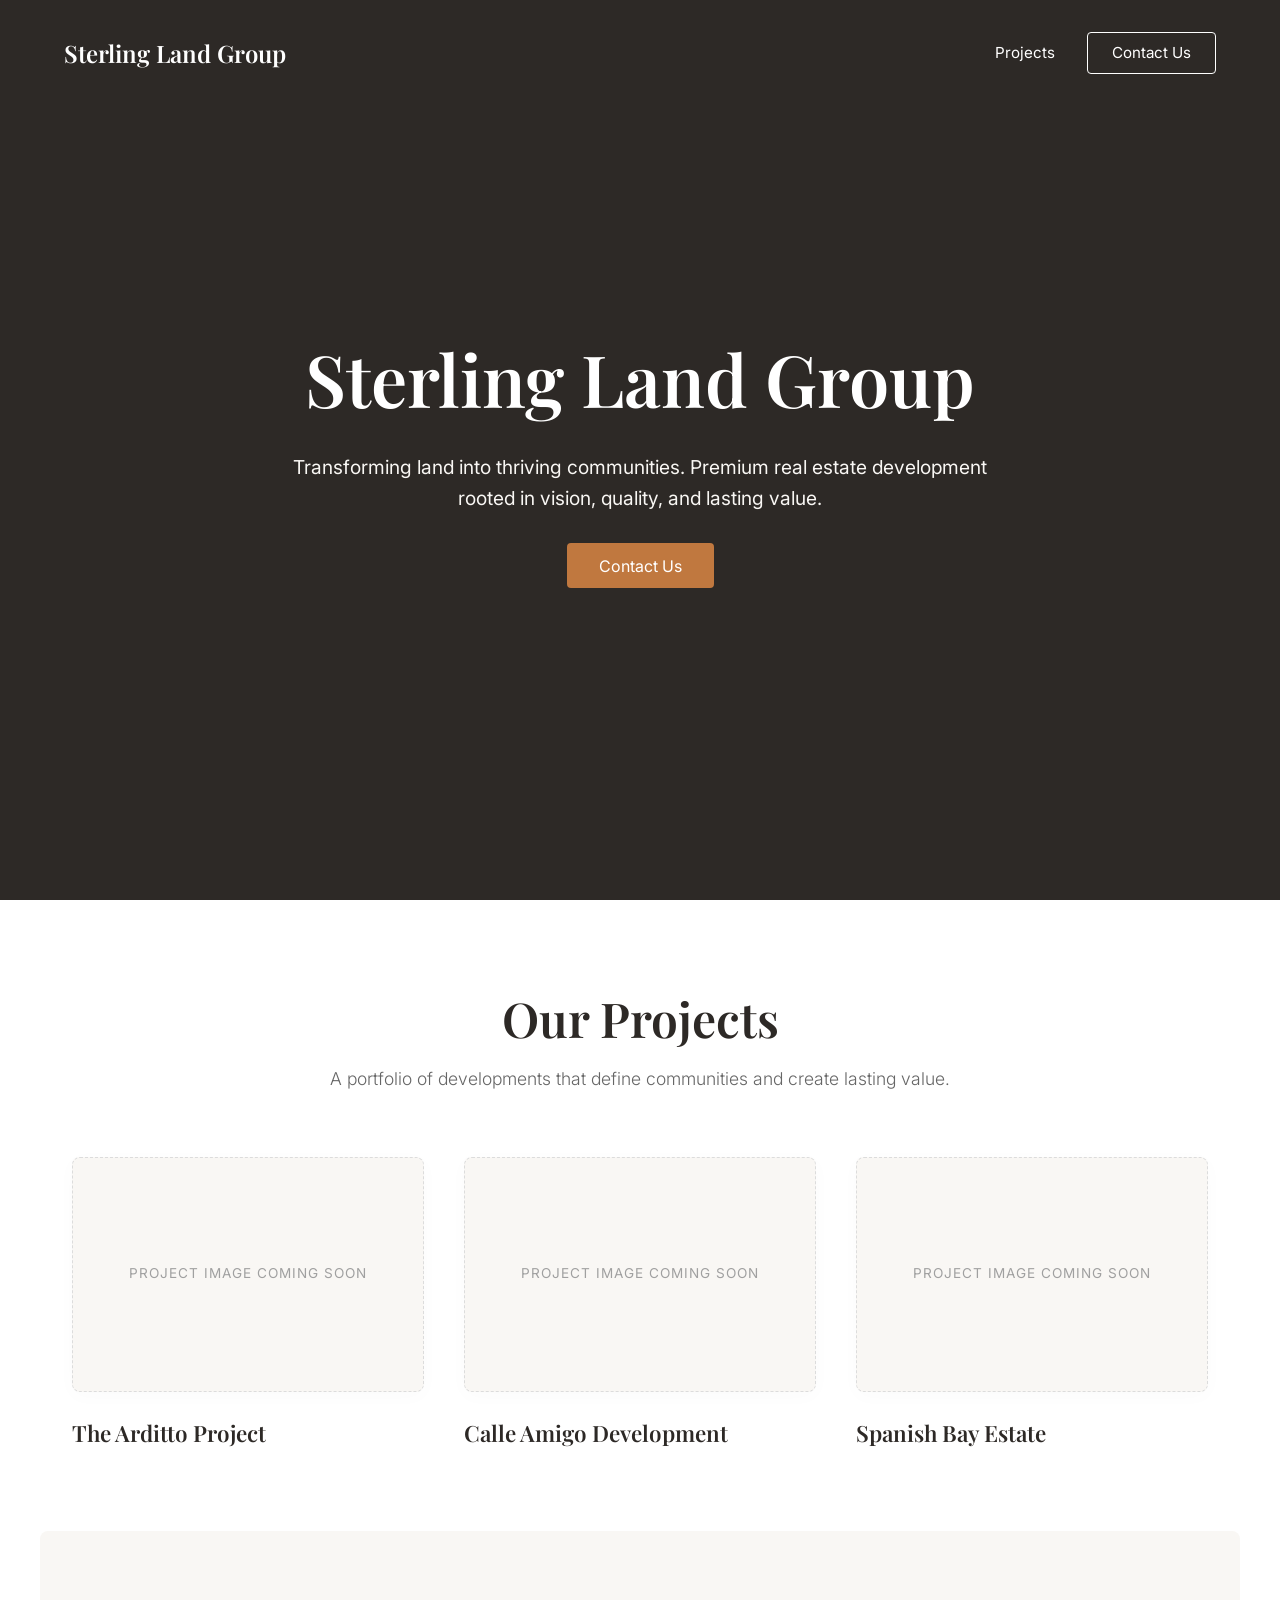
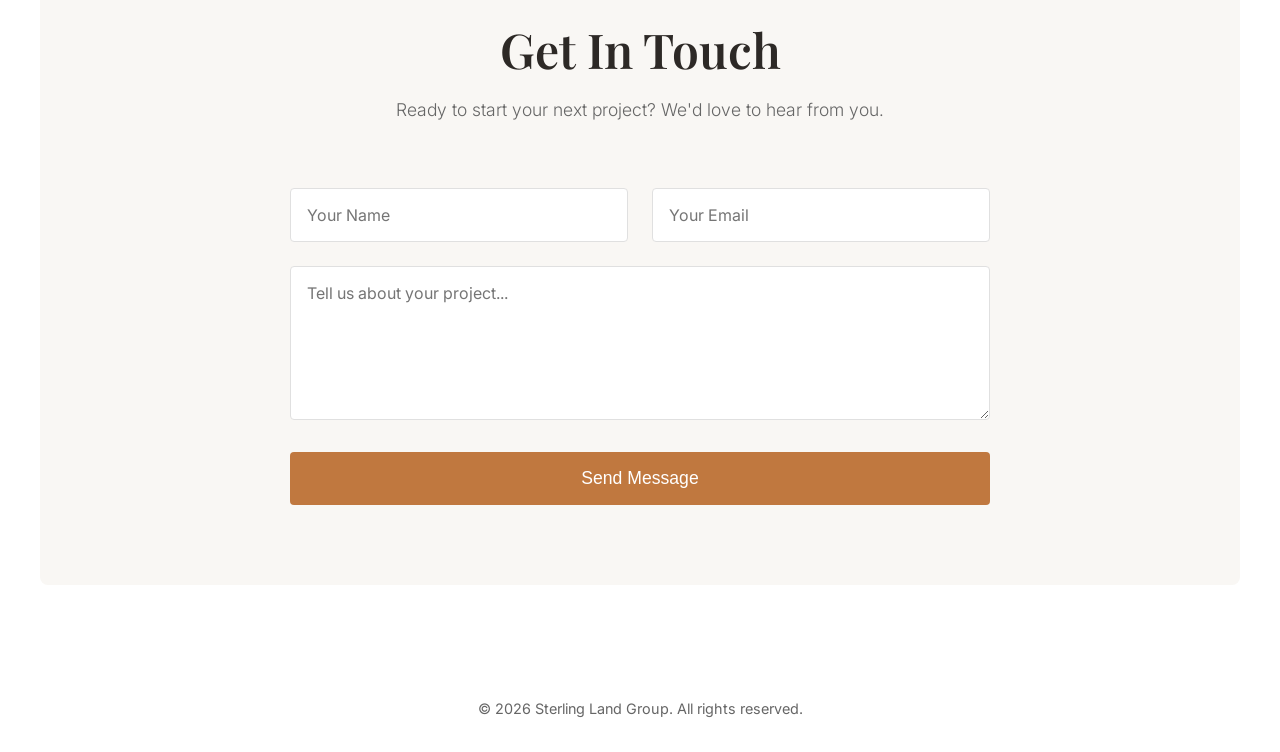
==== index.html @ e1a1cb7e "feat: integrate formspree endpoint for contact form" ====
<!DOCTYPE html>
<html lang="en">
<head>
    <meta charset="UTF-8">
    <meta name="viewport" content="width=device-width, initial-scale=1.0">
    <title>Sterling Land Group | Development & Construction</title>
    <link rel="preconnect" href="https://fonts.googleapis.com">
    <link rel="preconnect" href="https://fonts.gstatic.com" crossorigin>
    <link href="https://fonts.googleapis.com/css2?family=Inter:wght@300;400;500&family=Playfair+Display:wght@400;600;700&display=swap" rel="stylesheet">
    <link rel="stylesheet" href="style.css">
</head>
<body>

    <nav class="navbar">
        <div class="logo">Sterling Land Group</div>
        <div class="nav-links">
            <a href="#projects">Projects</a>
            <a href="#contact" class="btn-outline">Contact Us</a>
        </div>
    </nav>

    <main>
        <header class="hero">
            <div class="hero-overlay">
                <h1>Sterling Land Group</h1>
                <p>Transforming land into thriving communities. Premium real estate development rooted in vision, quality, and lasting value.</p>
                <div class="hero-actions">
                    <a href="#contact" class="btn-main">Contact Us</a>
                </div>
            </div>
        </header>

        <section id="projects" class="container">
            <div class="section-header">
                <h2 class="section-title">Our Projects</h2>
                <p class="section-subtitle">A portfolio of developments that define communities and create lasting value.</p>
            </div>
            
            <div class="project-grid">
                <article class="project-card">
                    <div class="project-placeholder">Project Image Coming Soon</div>
                    <h3>The Arditto Project</h3>
                </article>
                
                <article class="project-card">
                    <div class="project-placeholder">Project Image Coming Soon</div>
                    <h3>Calle Amigo Development</h3>
                </article>
                
                <article class="project-card">
                    <div class="project-placeholder">Project Image Coming Soon</div>
                    <h3>Spanish Bay Estate</h3>
                </article>
            </div>
        </section>

        <section id="contact" class="container contact-section">
            <div class="section-header">
                <h2 class="section-title">Get In Touch</h2>
                <p class="section-subtitle">Ready to start your next project? We'd love to hear from you.</p>
            </div>
            
            <form class="contact-form" action="https://formspree.io/f/xojpgyly" method="POST">
                <div class="form-row">
                    <input type="text" name="name" placeholder="Your Name" required>
                    <input type="email" name="email" placeholder="Your Email" required>
                </div>
                <textarea name="message" rows="6" placeholder="Tell us about your project..." required></textarea>
                <button type="submit" class="btn-main btn-full">Send Message</button>
            </form>
        </section>
    </main>

    <footer>
        <p>&copy; 2026 Sterling Land Group. All rights reserved.</p>
    </footer>

</body>
</html>
---- style.css ----
/* --- Core Variables & Reset --- */
:root {
    --terracotta: #C0783F;
    --terracotta-hover: #A66533;
    --cream: #F9F7F4;
    --dark-earth: #2D2926;
    --text-muted: #666666;
    --white: #FFFFFF;
}

* {
    margin: 0;
    padding: 0;
    box-sizing: border-box;
}

body {
    font-family: 'Inter', sans-serif;
    color: var(--dark-earth);
    background-color: var(--white);
    line-height: 1.6;
}

.container {
    max-width: 1200px;
    margin: 0 auto;
    padding: 5rem 2rem;
}

/* --- Typography --- */
h1, h2, h3, .logo {
    font-family: 'Playfair Display', serif;
    font-weight: 600;
}

.section-header {
    text-align: center;
    margin-bottom: 4rem;
}

.section-title {
    font-size: 3rem;
    color: var(--dark-earth);
    margin-bottom: 0.5rem;
}

.section-subtitle {
    font-size: 1.1rem;
    color: var(--text-muted);
    font-weight: 300;
}

/* --- Navigation --- */
.navbar {
    position: absolute;
    top: 0;
    width: 100%;
    padding: 2rem 4rem;
    display: flex;
    justify-content: space-between;
    align-items: center;
    z-index: 10;
}

.navbar .logo {
    color: var(--white);
    font-size: 1.5rem;
}

.nav-links {
    display: flex;
    gap: 2rem;
    align-items: center;
}

.nav-links a {
    color: var(--white);
    text-decoration: none;
    font-size: 0.95rem;
    transition: opacity 0.3s ease;
}

.nav-links a:hover {
    opacity: 0.8;
}

/* --- Buttons --- */
.btn-main {
    background-color: var(--terracotta);
    color: var(--white);
    padding: 0.8rem 2rem;
    border: none;
    border-radius: 4px;
    font-size: 1rem;
    cursor: pointer;
    text-decoration: none;
    transition: background-color 0.3s ease;
}

.btn-main:hover {
    background-color: var(--terracotta-hover);
}

.btn-outline {
    background-color: transparent;
    border: 1px solid var(--white);
    padding: 0.5rem 1.5rem;
    border-radius: 4px;
}

.btn-full {
    width: 100%;
    padding: 1rem;
    font-size: 1.1rem;
}

/* --- Hero Section --- */
.hero {
    height: 100vh; /* Full Viewport */
    background-color: var(--dark-earth); /* Solid fallback */
    background-image: url('assets/images/hero.jpg'); /* Connects to your local image */
    background-size: cover;
    background-position: center;
    position: relative;
    display: flex;
    align-items: center;
    justify-content: center;
}

.hero-overlay {
    background: linear-gradient(rgba(45, 41, 38, 0.4), rgba(45, 41, 38, 0.8));
    width: 100%;
    height: 100%;
    display: flex;
    flex-direction: column;
    align-items: center;
    justify-content: center;
    text-align: center;
    padding: 0 2rem;
}

.hero h1 {
    color: var(--white);
    font-size: 4.5rem;
    margin-bottom: 1rem;
}

.hero p {
    color: var(--cream);
    font-size: 1.2rem;
    max-width: 700px;
    margin-bottom: 2.5rem;
}

/* --- Project Grid & Placeholders --- */
.project-grid {
    display: grid;
    grid-template-columns: repeat(3, 1fr);
    gap: 2.5rem;
}

.project-card h3 {
    margin-top: 1.5rem;
    font-size: 1.4rem;
    color: var(--dark-earth);
}

.project-placeholder {
    width: 100%;
    aspect-ratio: 3 / 2;
    background-color: var(--cream);
    border: 1px dashed #dcdcdc;
    border-radius: 8px;
    display: flex;
    align-items: center;
    justify-content: center;
    color: #a0a0a0;
    font-family: 'Inter', sans-serif;
    font-size: 0.85rem;
    text-transform: uppercase;
    letter-spacing: 1px;
    box-shadow: 0 4px 20px rgba(0,0,0,0.02);
    transition: transform 0.3s ease, box-shadow 0.3s ease;
}

.project-card:hover .project-placeholder {
    transform: translateY(-5px);
    box-shadow: 0 8px 25px rgba(0,0,0,0.05);
}

/* --- Contact Form --- */
.contact-section {
    background-color: var(--cream);
    padding: 5rem 2rem;
    border-radius: 8px;
    margin-bottom: 5rem;
}

.contact-form {
    max-width: 700px;
    margin: 0 auto;
}

.form-row {
    display: grid;
    grid-template-columns: 1fr 1fr;
    gap: 1.5rem;
    margin-bottom: 1.5rem;
}

input, textarea {
    width: 100%;
    padding: 1rem;
    border: 1px solid #e0e0e0;
    border-radius: 4px;
    font-family: 'Inter', sans-serif;
    font-size: 1rem;
    background-color: var(--white);
}

input:focus, textarea:focus {
    outline: none;
    border-color: var(--terracotta);
}

textarea {
    margin-bottom: 1.5rem;
    resize: vertical;
}

/* --- Footer --- */
footer {
    text-align: center;
    padding: 2rem;
    color: var(--text-muted);
    font-size: 0.9rem;
}

/* --- Mobile Responsiveness --- */
@media (max-width: 768px) {
    .project-grid, .form-row {
        grid-template-columns: 1fr;
    }
    
    .hero h1 {
        font-size: 3rem;
    }
    
    .navbar {
        padding: 1.5rem 2rem;
    }
}
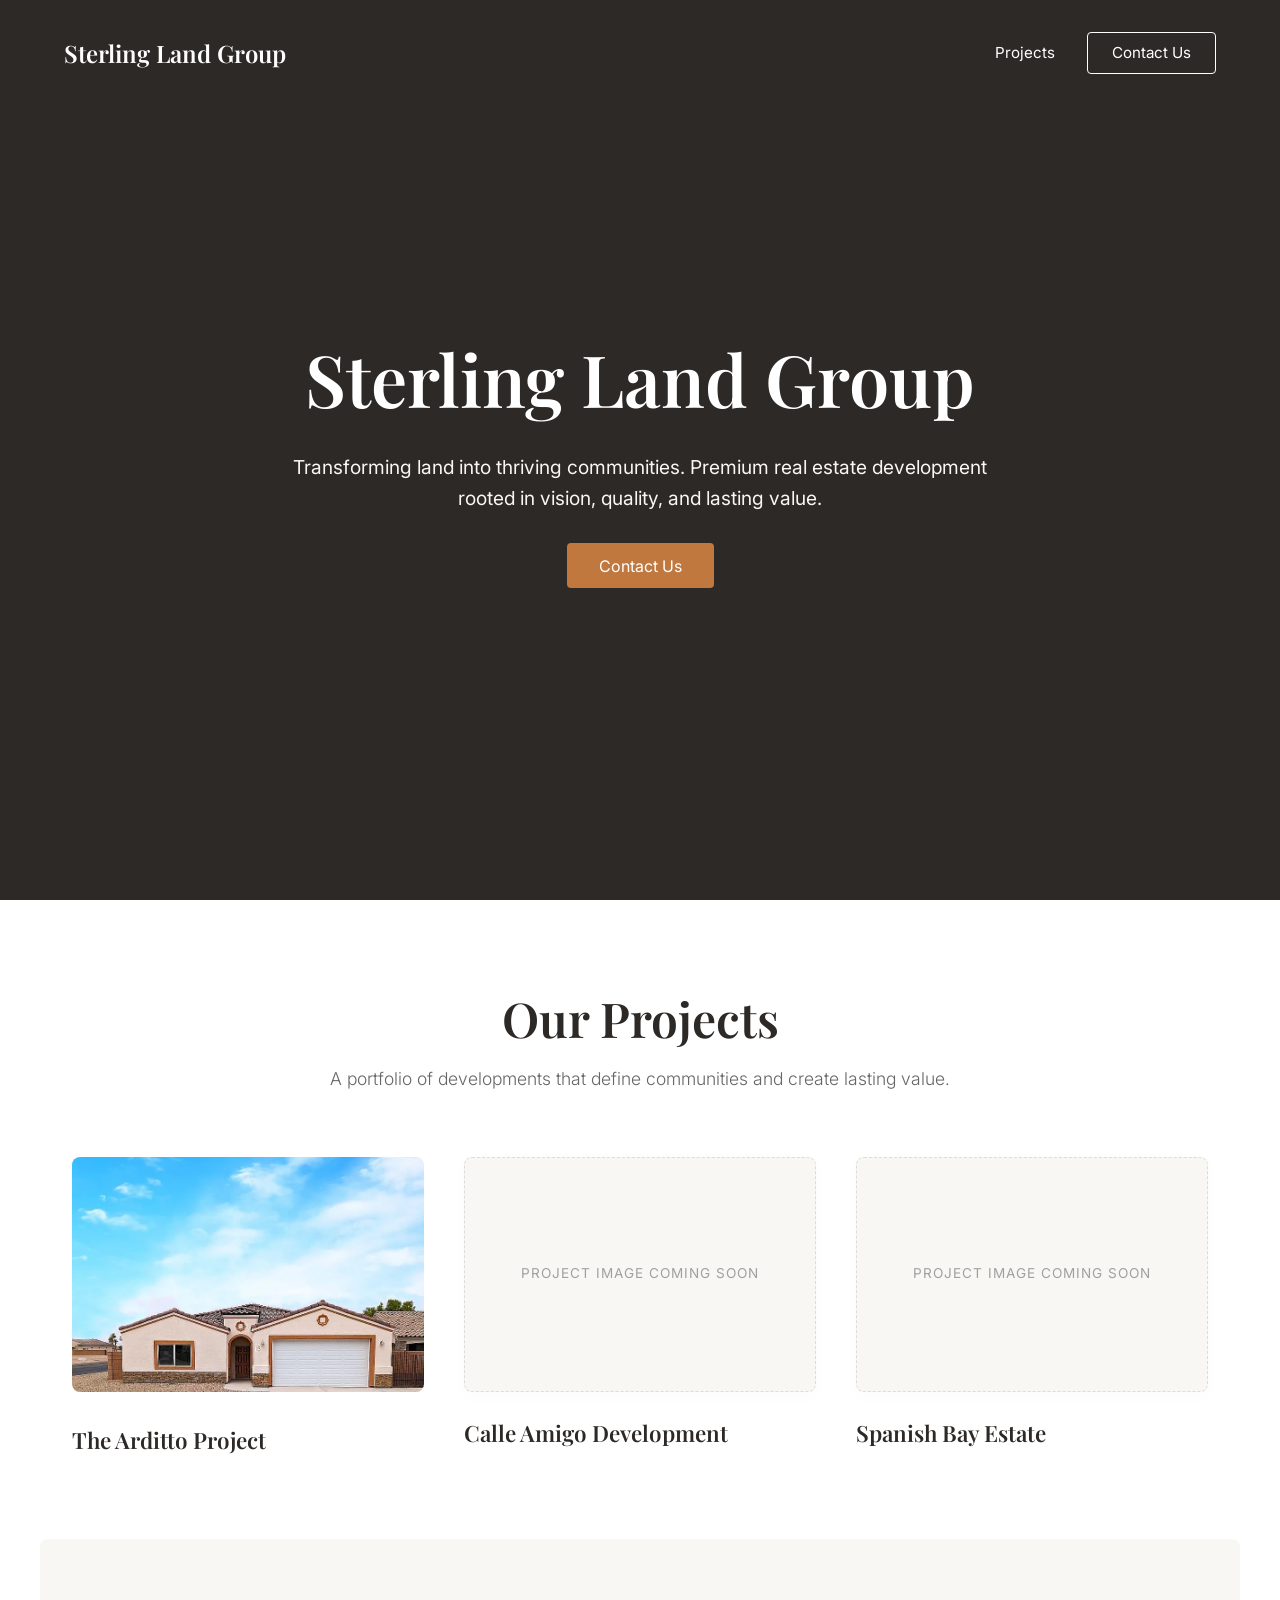
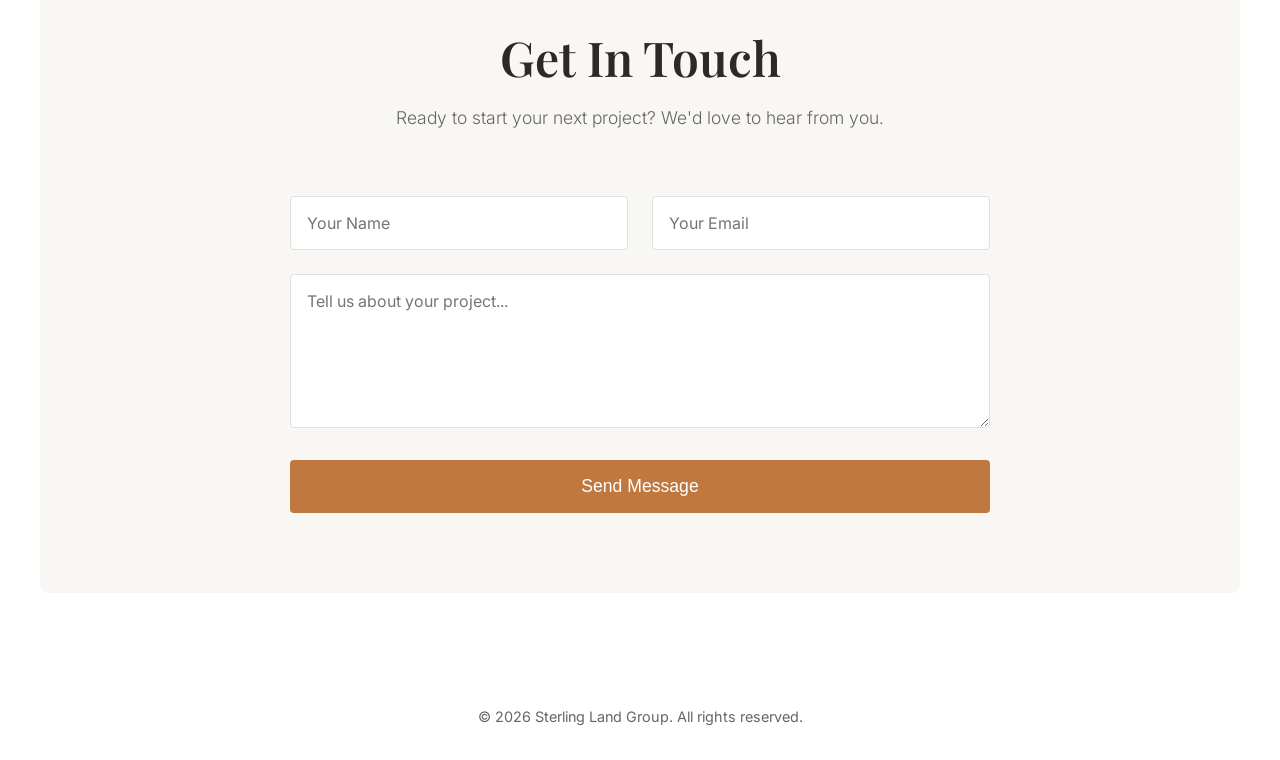
==== commit e5db589e: "feat: finalize layout and update image routing for arditto gallery" ====
--- a/index.html
+++ b/index.html
@@ -38,8 +38,12 @@
             
             <div class="project-grid">
                 <article class="project-card">
-                    <div class="project-placeholder">Project Image Coming Soon</div>
-                    <h3>The Arditto Project</h3>
+                    <a href="arditto.html">
+                        <img src="assets/images/arditto/arditto-exterior.webp" alt="The Arditto Project Exterior" style="width: 100%; aspect-ratio: 3/2; object-fit: cover; border-radius: 8px;">
+                    </a>
+                    <a href="arditto.html" style="text-decoration: none;">
+                        <h3>The Arditto Project</h3>
+                    </a>
                 </article>
                 
                 <article class="project-card">
--- a/style.css
+++ b/style.css
@@ -163,6 +163,11 @@
     margin-top: 1.5rem;
     font-size: 1.4rem;
     color: var(--dark-earth);
+    transition: color 0.3s ease;
+}
+
+.project-card:hover h3 {
+    color: var(--terracotta);
 }
 
 .project-placeholder {
@@ -183,9 +188,24 @@
     transition: transform 0.3s ease, box-shadow 0.3s ease;
 }
 
-.project-card:hover .project-placeholder {
-    transform: translateY(-5px);
-    box-shadow: 0 8px 25px rgba(0,0,0,0.05);
+/* --- Interior Project Gallery --- */
+.interior-gallery {
+    display: grid;
+    grid-template-columns: repeat(2, 1fr); /* 2 columns for a high-end look */
+    gap: 1.5rem;
+}
+
+.interior-gallery img {
+    width: 100%;
+    aspect-ratio: 1 / 1; /* Clean squares for the interior detail shots */
+    object-fit: cover;
+    border-radius: 8px;
+    box-shadow: 0 4px 15px rgba(0,0,0,0.05);
+    transition: transform 0.3s ease;
+}
+
+.interior-gallery img:hover {
+    transform: scale(1.02);
 }
 
 /* --- Contact Form --- */
@@ -249,4 +269,8 @@
     .navbar {
         padding: 1.5rem 2rem;
     }
+
+    .interior-gallery {
+        grid-template-columns: 1fr; /* Stacks gallery photos on mobile */
+    }
 }
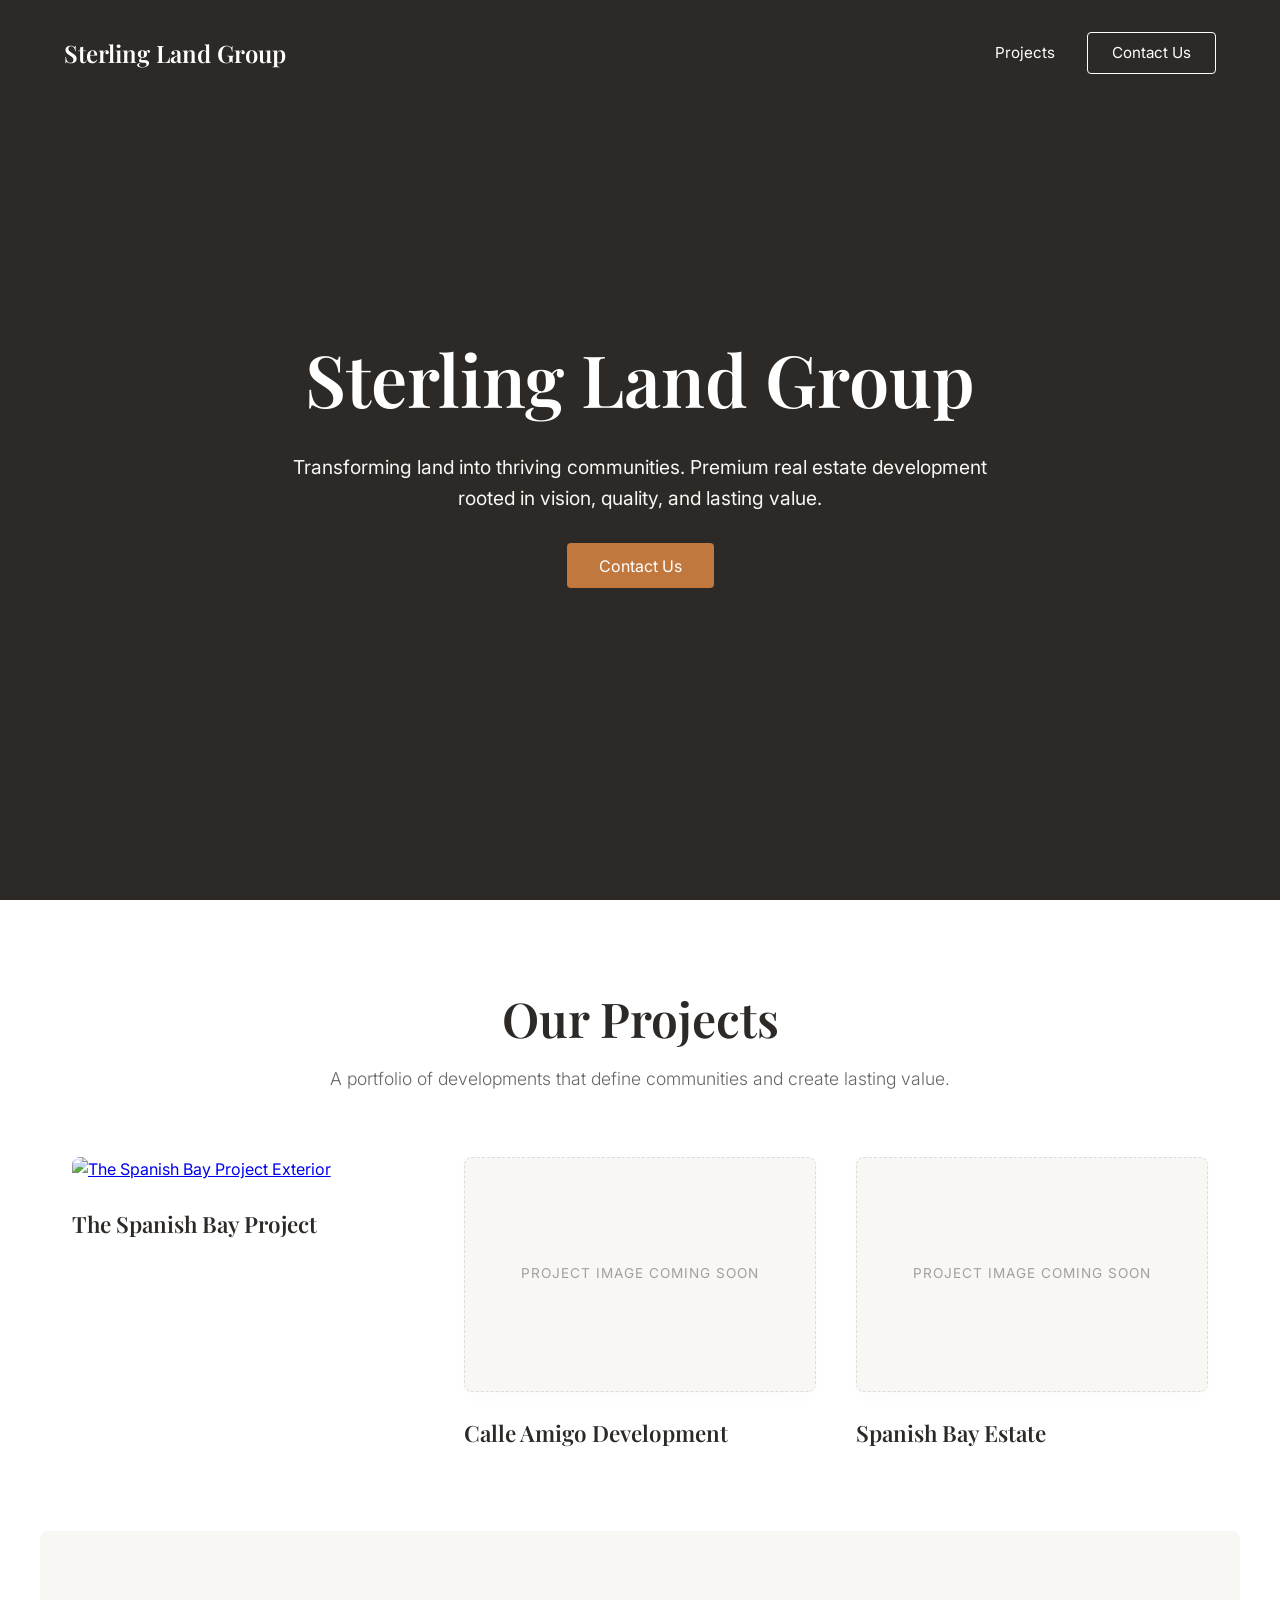
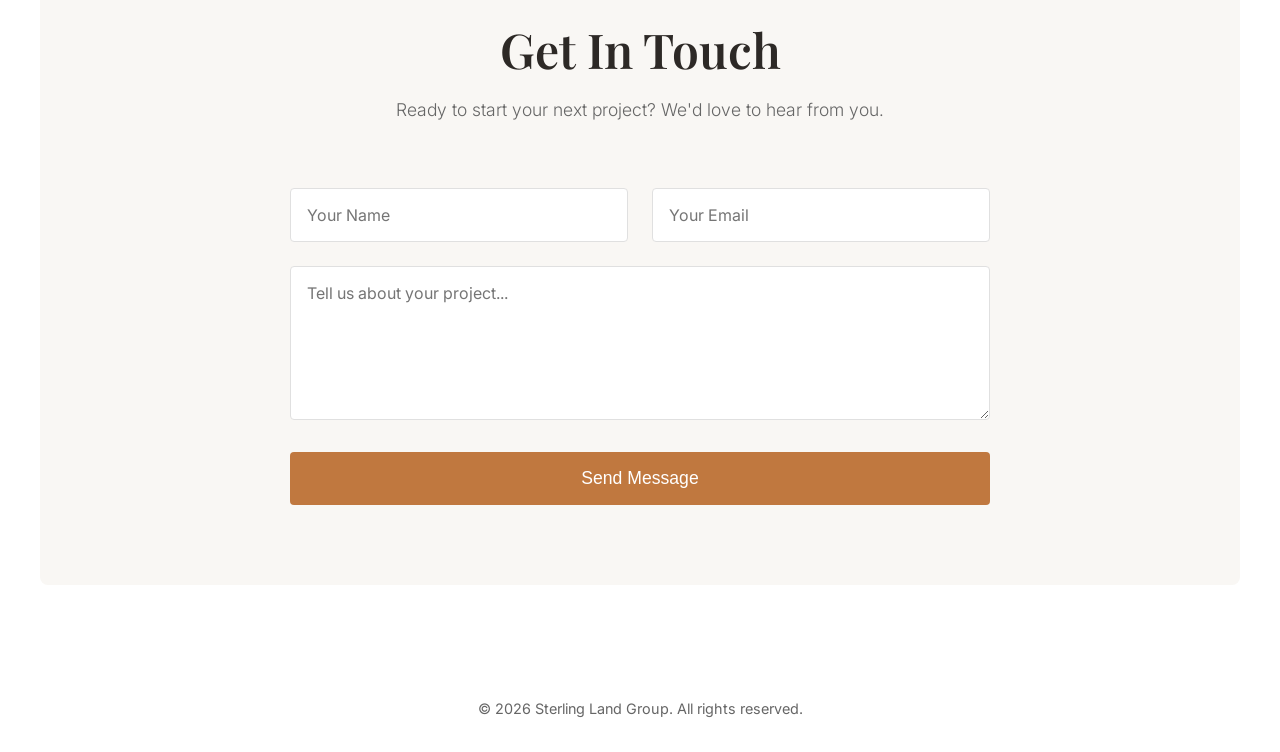
==== commit 32d86990: "feat: complete spanish bay project rebrand and routing" ====
--- a/index.html
+++ b/index.html
@@ -38,11 +38,11 @@
             
             <div class="project-grid">
                 <article class="project-card">
-                    <a href="arditto.html">
-                        <img src="assets/images/arditto/arditto-exterior.webp" alt="The Arditto Project Exterior" style="width: 100%; aspect-ratio: 3/2; object-fit: cover; border-radius: 8px;">
+                    <a href="spanish-bay.html">
+                        <img src="assets/images/spanish-bay/spanish-bay-exterior.webp" alt="The Spanish Bay Project Exterior" style="width: 100%; aspect-ratio: 3/2; object-fit: cover; border-radius: 8px;">
                     </a>
-                    <a href="arditto.html" style="text-decoration: none;">
-                        <h3>The Arditto Project</h3>
+                    <a href="spanish-bay.html" style="text-decoration: none;">
+                        <h3>The Spanish Bay Project</h3>
                     </a>
                 </article>
                 
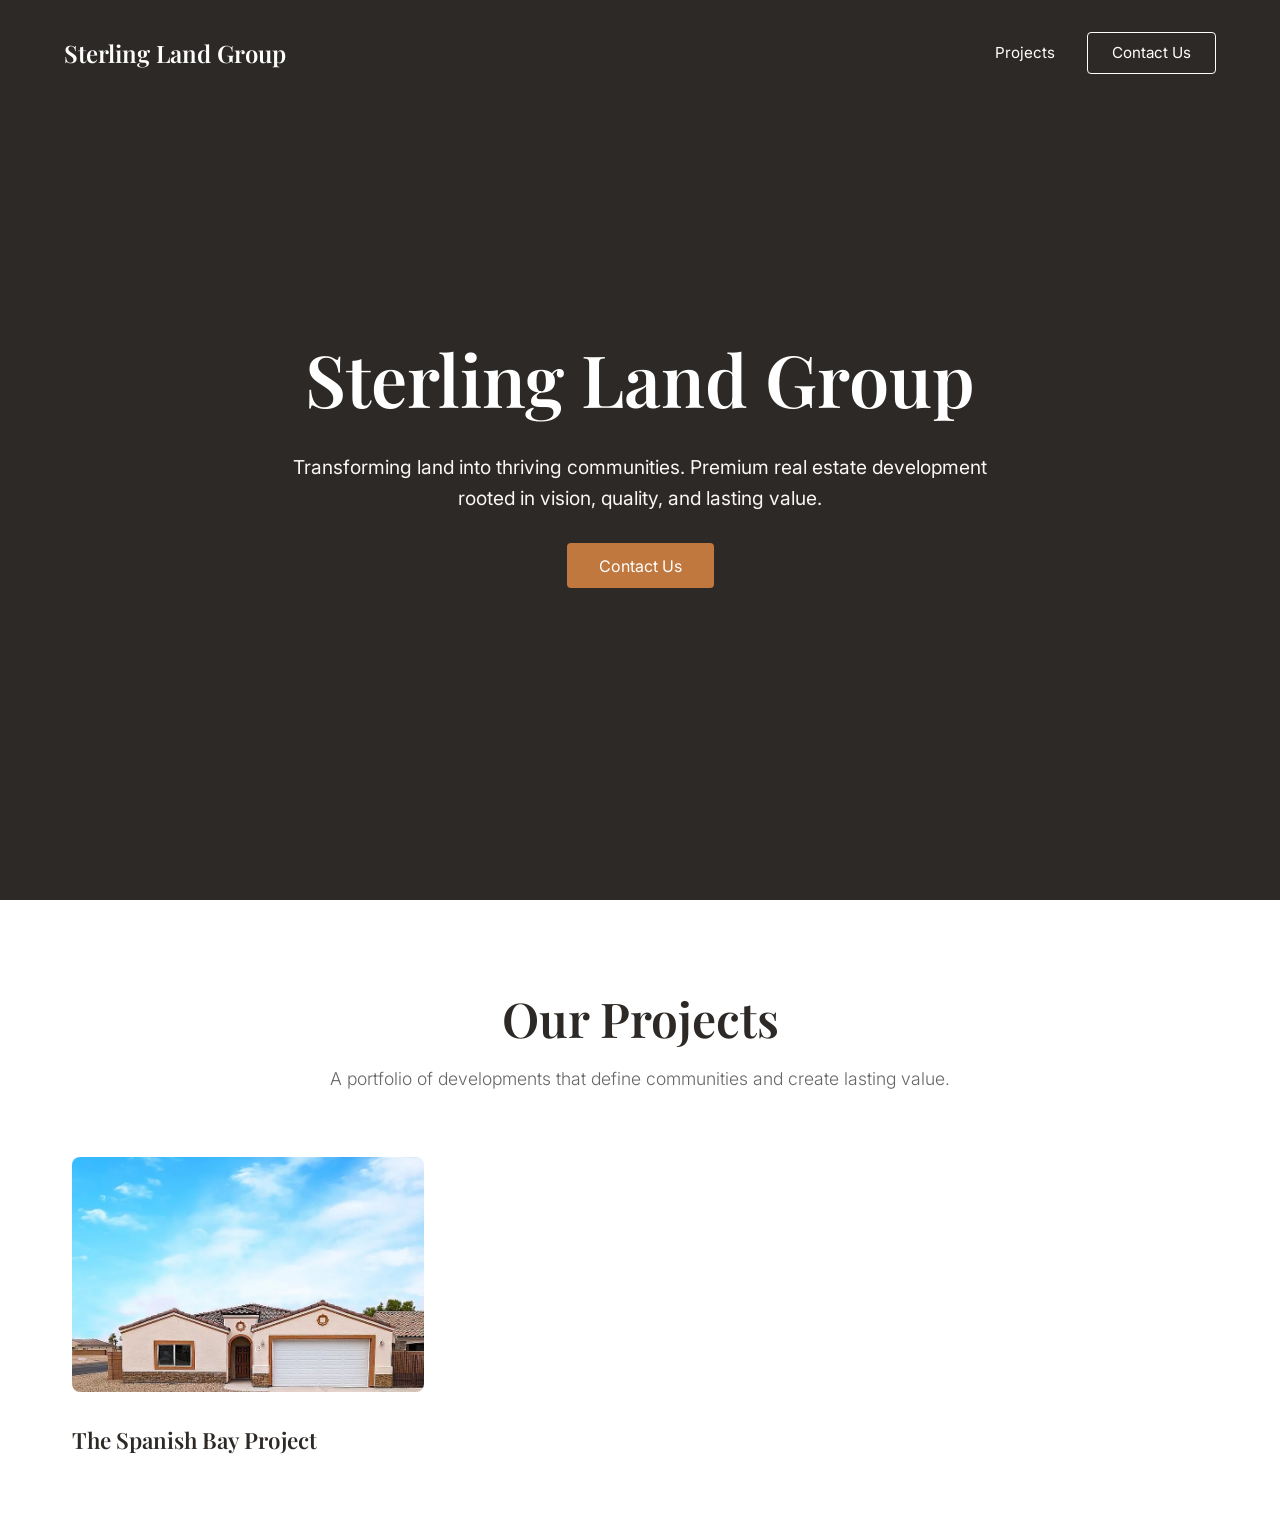
==== commit e99fa639: "feat: add arditto property page and update project grid" ====
--- a/index.html
+++ b/index.html
@@ -44,40 +44,4 @@
                     <a href="spanish-bay.html" style="text-decoration: none;">
                         <h3>The Spanish Bay Project</h3>
                     </a>
-                </article>
-                
-                <article class="project-card">
-                    <div class="project-placeholder">Project Image Coming Soon</div>
-                    <h3>Calle Amigo Development</h3>
-                </article>
-                
-                <article class="project-card">
-                    <div class="project-placeholder">Project Image Coming Soon</div>
-                    <h3>Spanish Bay Estate</h3>
-                </article>
-            </div>
-        </section>
-
-        <section id="contact" class="container contact-section">
-            <div class="section-header">
-                <h2 class="section-title">Get In Touch</h2>
-                <p class="section-subtitle">Ready to start your next project? We'd love to hear from you.</p>
-            </div>
-            
-            <form class="contact-form" action="https://formspree.io/f/xojpgyly" method="POST">
-                <div class="form-row">
-                    <input type="text" name="name" placeholder="Your Name" required>
-                    <input type="email" name="email" placeholder="Your Email" required>
-                </div>
-                <textarea name="message" rows="6" placeholder="Tell us about your project..." required></textarea>
-                <button type="submit" class="btn-main btn-full">Send Message</button>
-            </form>
-        </section>
-    </main>
-
-    <footer>
-        <p>&copy; 2026 Sterling Land Group. All rights reserved.</p>
-    </footer>
-
-</body>
-</html>+                </article>
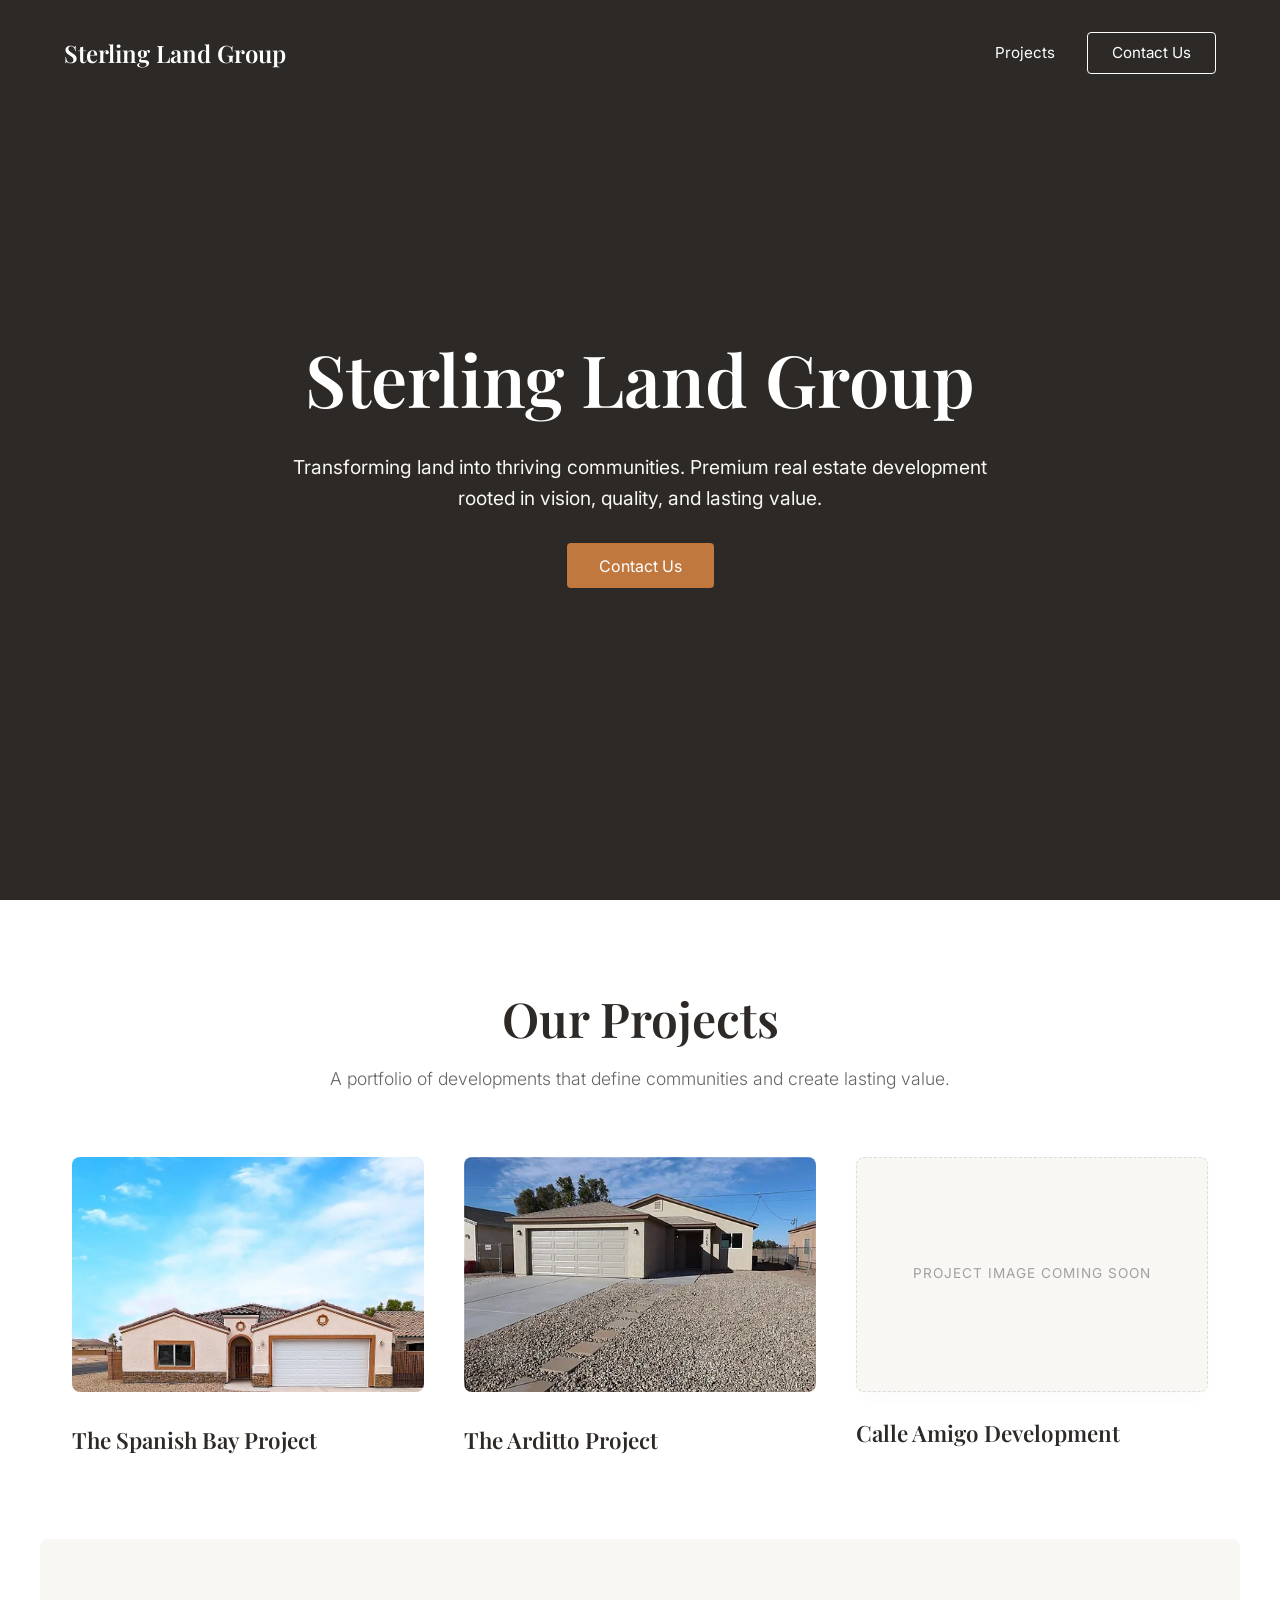
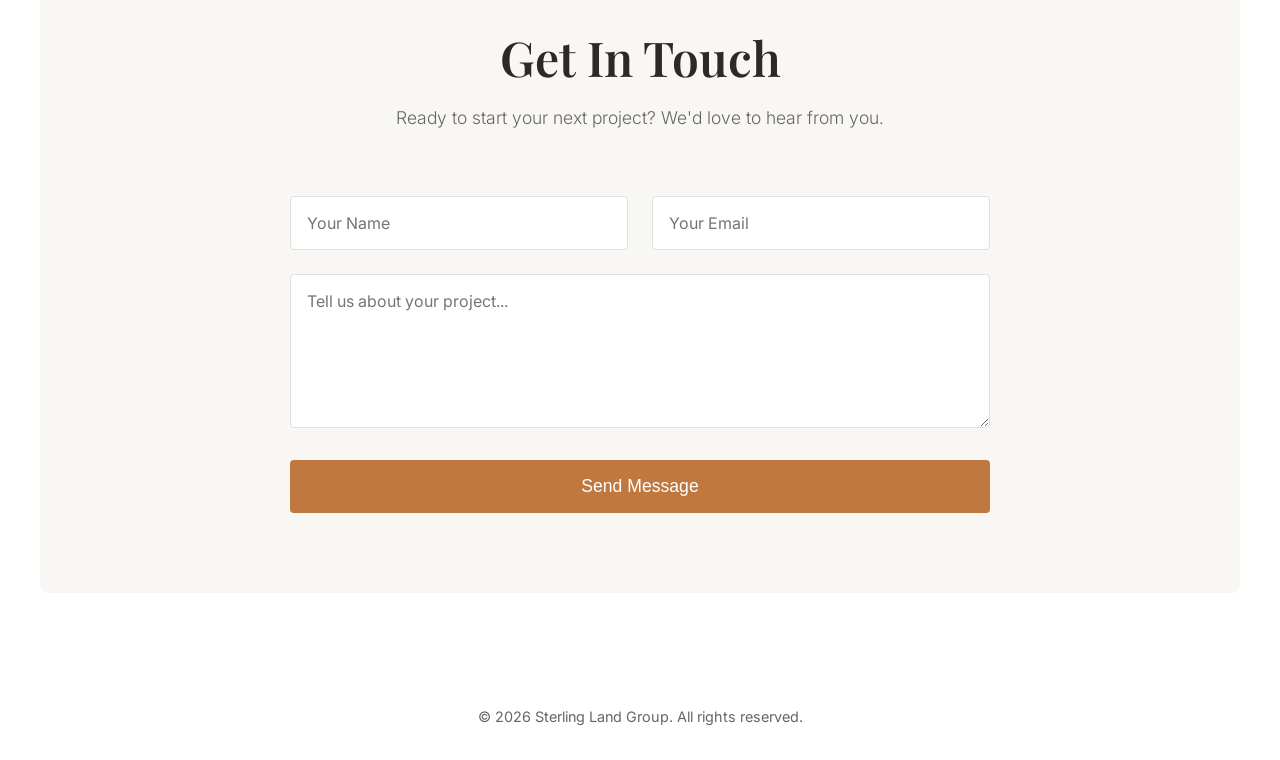
==== commit a6d433f4: "fix: enforce capitalized Arditto folder paths" ====
--- a/index.html
+++ b/index.html
@@ -44,4 +44,44 @@
                     <a href="spanish-bay.html" style="text-decoration: none;">
                         <h3>The Spanish Bay Project</h3>
                     </a>
-                </article>+                </article>
+
+                <article class="project-card">
+                    <a href="arditto.html">
+                        <img src="assets/images/Arditto/arditto-exterior.webp" alt="Exterior view of the modern Arditto Project residence" style="width: 100%; aspect-ratio: 3/2; object-fit: cover; border-radius: 8px;">
+                    </a>
+                    <a href="arditto.html" style="text-decoration: none;">
+                        <h3>The Arditto Project</h3>
+                    </a>
+                </article>
+                
+                <article class="project-card">
+                    <div class="project-placeholder">Project Image Coming Soon</div>
+                    <h3>Calle Amigo Development</h3>
+                </article>
+            </div>
+        </section>
+
+        <section id="contact" class="container contact-section">
+            <div class="section-header">
+                <h2 class="section-title">Get In Touch</h2>
+                <p class="section-subtitle">Ready to start your next project? We'd love to hear from you.</p>
+            </div>
+            
+            <form class="contact-form" action="https://formspree.io/f/xojpgyly" method="POST">
+                <div class="form-row">
+                    <input type="text" name="name" placeholder="Your Name" required>
+                    <input type="email" name="email" placeholder="Your Email" required>
+                </div>
+                <textarea name="message" rows="6" placeholder="Tell us about your project..." required></textarea>
+                <button type="submit" class="btn-main btn-full">Send Message</button>
+            </form>
+        </section>
+    </main>
+
+    <footer>
+        <p>&copy; 2026 Sterling Land Group. All rights reserved.</p>
+    </footer>
+
+</body>
+</html>
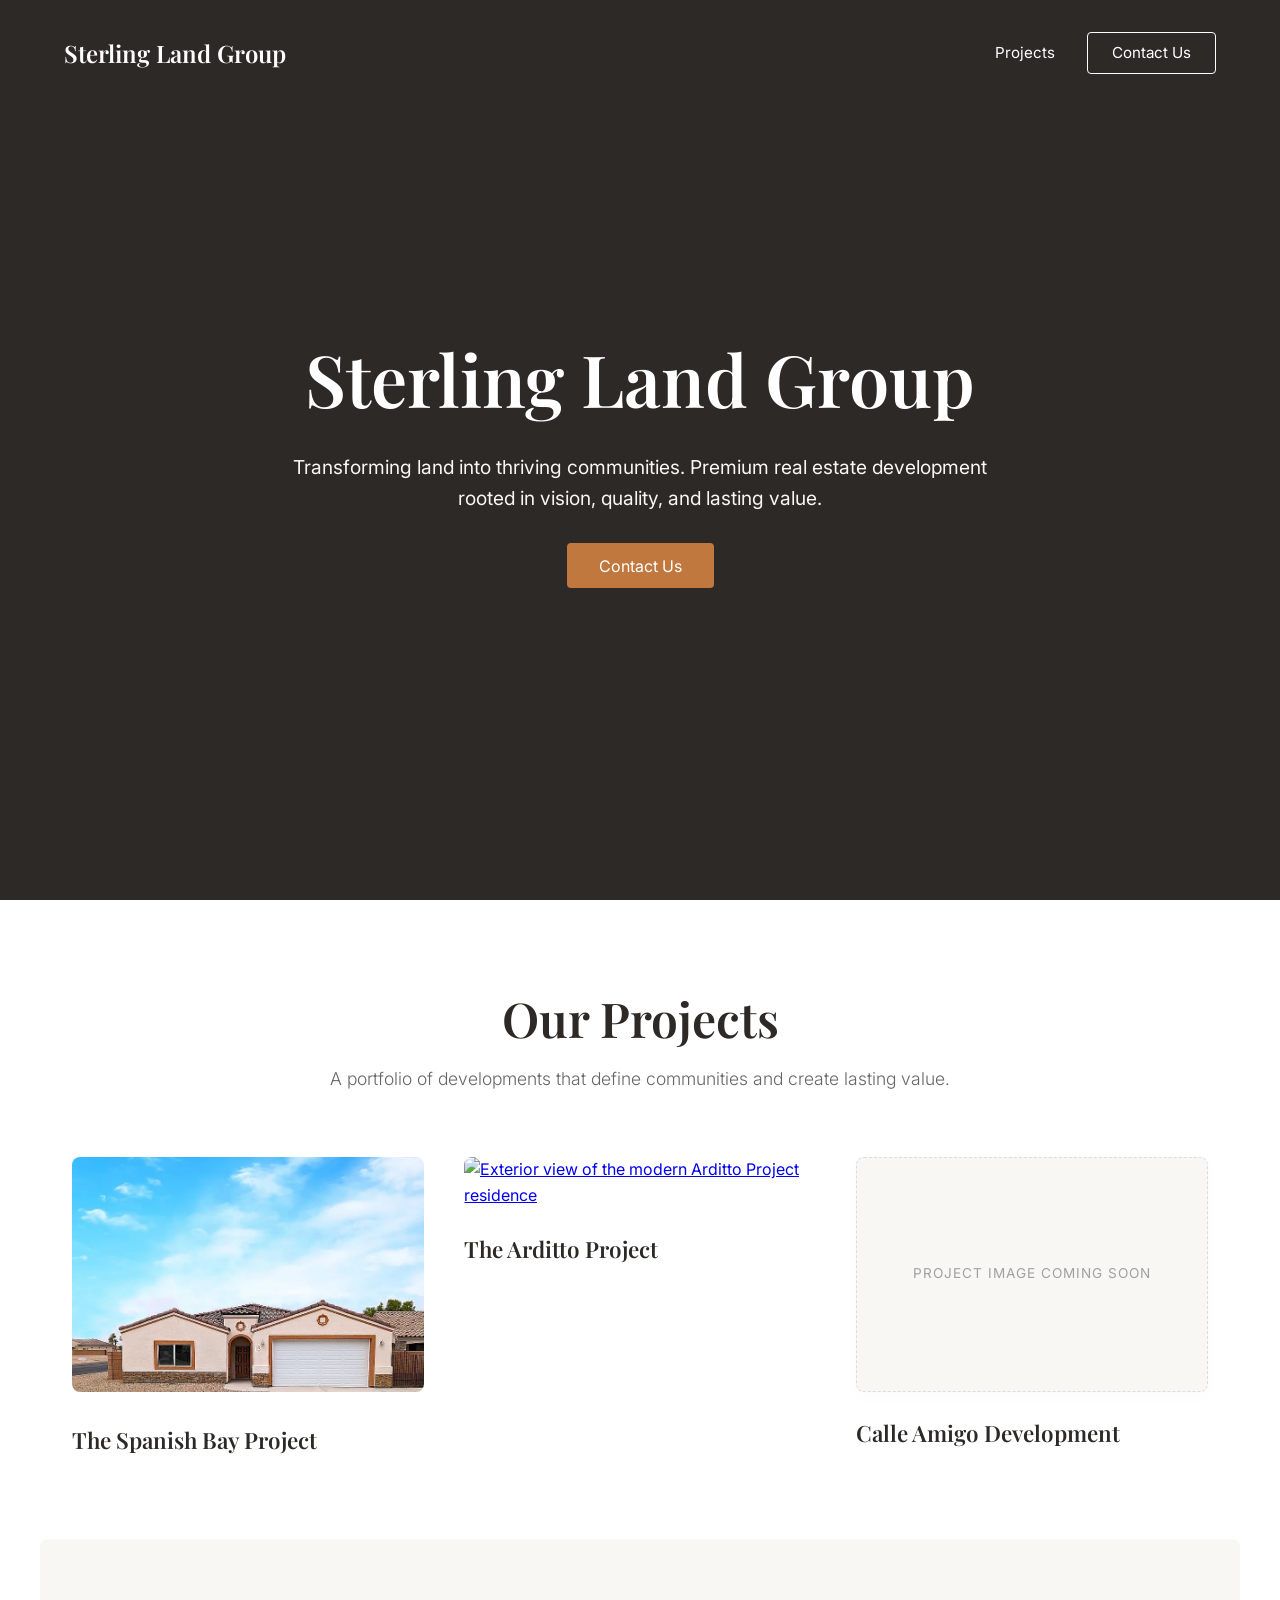
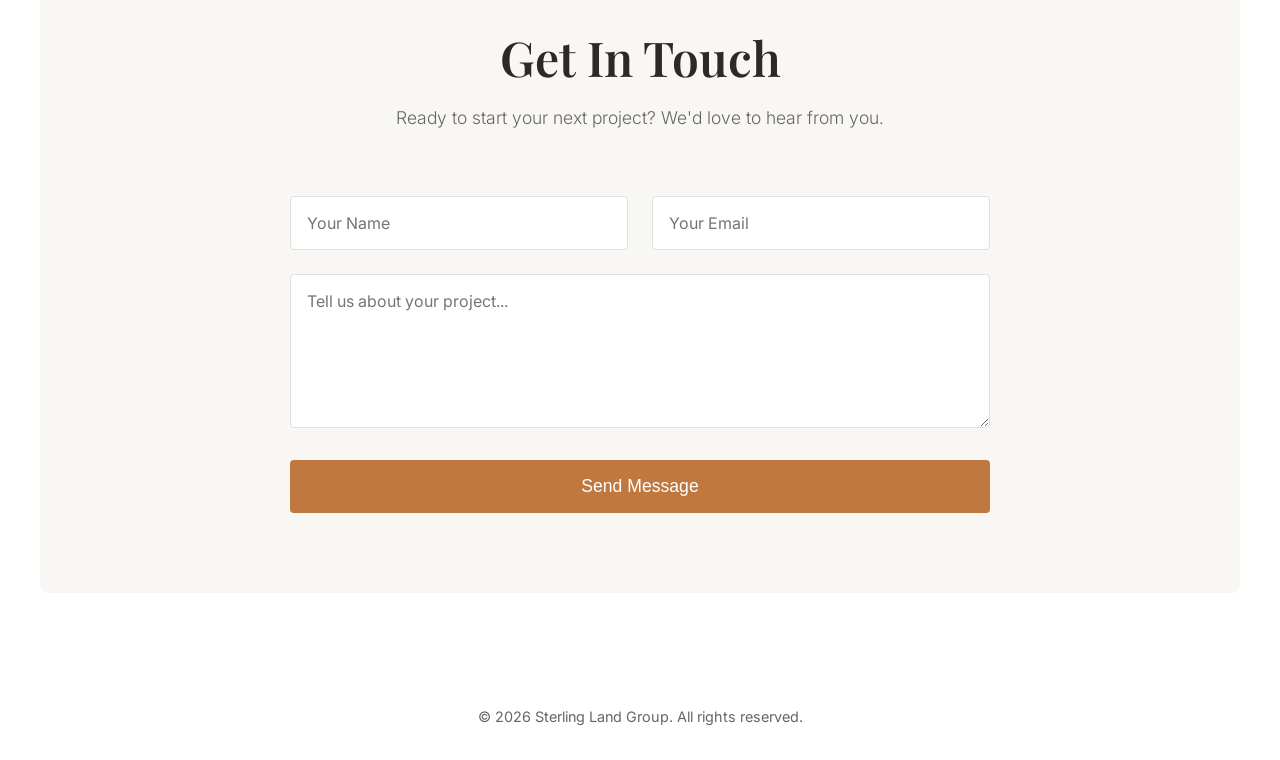
==== commit 0925c72c: "fix: sync capitalized Arditto file names across all code links" ====
--- a/index.html
+++ b/index.html
@@ -47,10 +47,10 @@
                 </article>
 
                 <article class="project-card">
-                    <a href="arditto.html">
-                        <img src="assets/images/Arditto/arditto-exterior.webp" alt="Exterior view of the modern Arditto Project residence" style="width: 100%; aspect-ratio: 3/2; object-fit: cover; border-radius: 8px;">
+                    <a href="Arditto.html">
+                        <img src="assets/images/Arditto/Arditto-exterior.webp" alt="Exterior view of the modern Arditto Project residence" style="width: 100%; aspect-ratio: 3/2; object-fit: cover; border-radius: 8px;">
                     </a>
-                    <a href="arditto.html" style="text-decoration: none;">
+                    <a href="Arditto.html" style="text-decoration: none;">
                         <h3>The Arditto Project</h3>
                     </a>
                 </article>
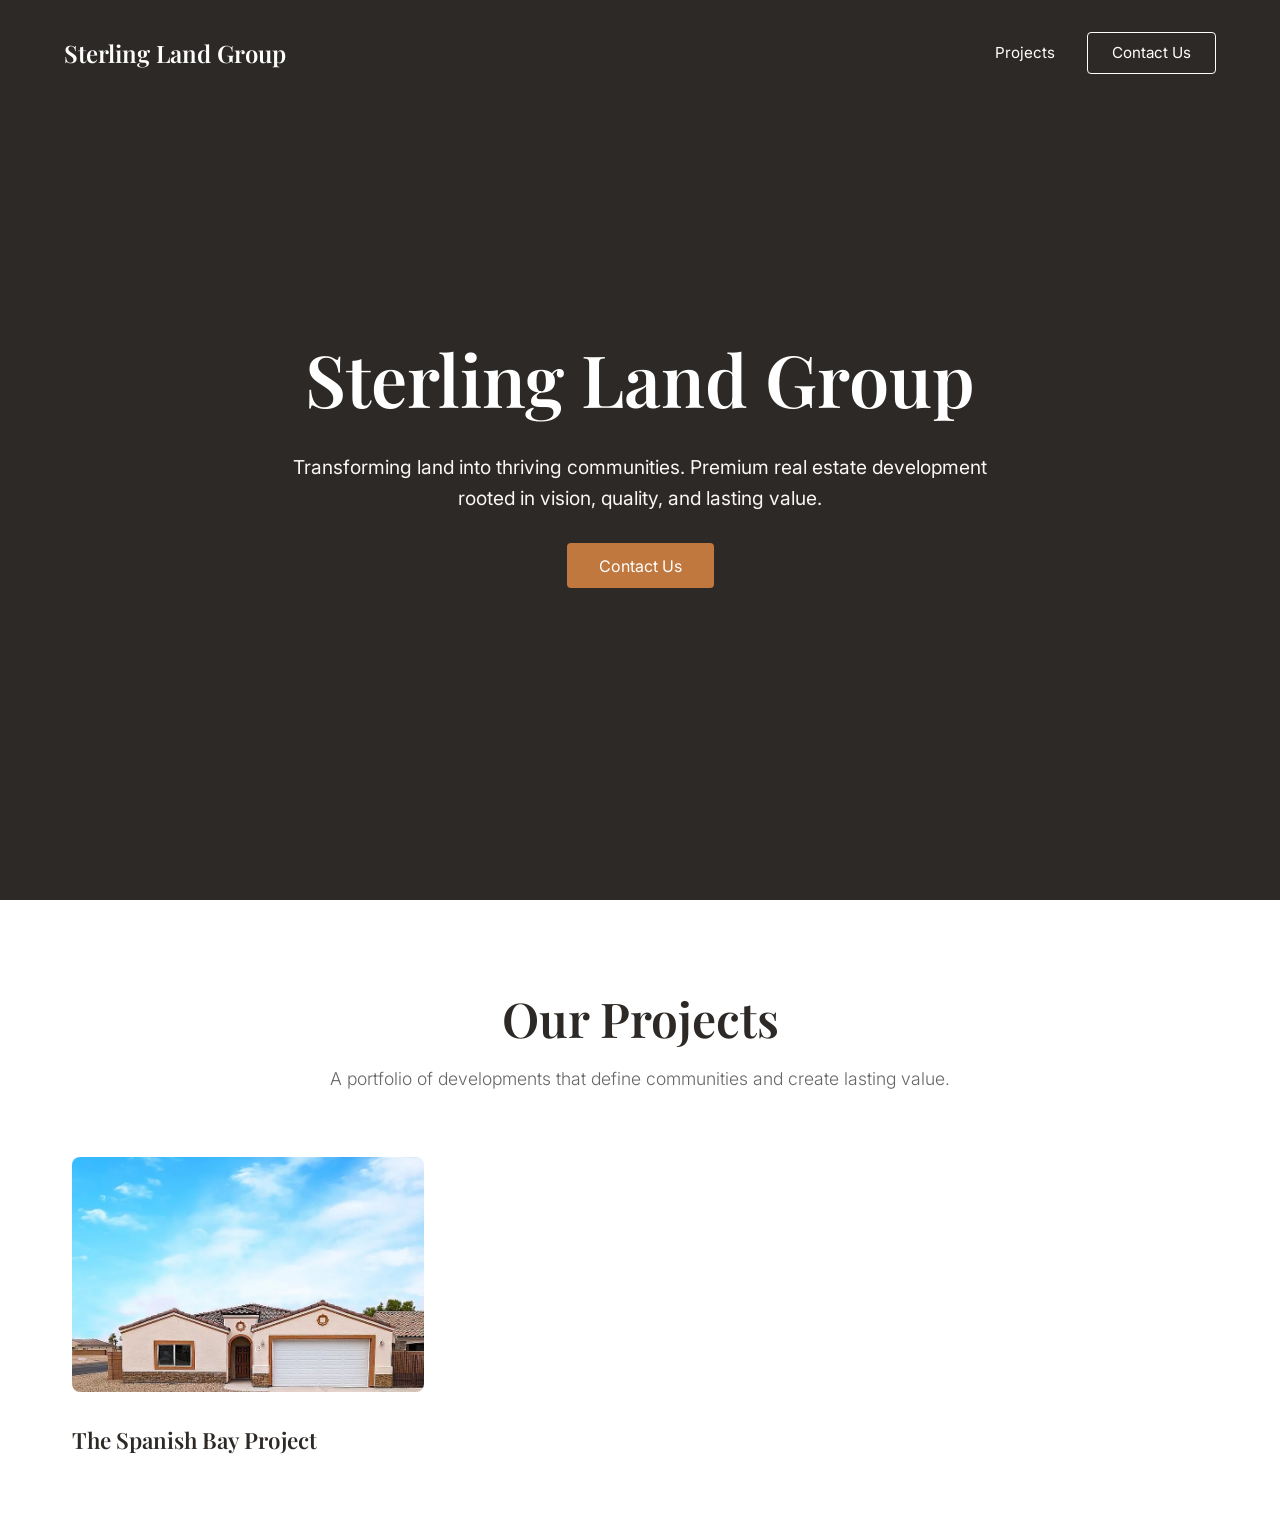
==== commit 5735ed71: "fix: standardize arditto file architecture to strict lowercase" ====
--- a/index.html
+++ b/index.html
@@ -47,41 +47,5 @@
                 </article>
 
                 <article class="project-card">
-                    <a href="Arditto.html">
-                        <img src="assets/images/Arditto/Arditto-exterior.webp" alt="Exterior view of the modern Arditto Project residence" style="width: 100%; aspect-ratio: 3/2; object-fit: cover; border-radius: 8px;">
-                    </a>
-                    <a href="Arditto.html" style="text-decoration: none;">
-                        <h3>The Arditto Project</h3>
-                    </a>
-                </article>
-                
-                <article class="project-card">
-                    <div class="project-placeholder">Project Image Coming Soon</div>
-                    <h3>Calle Amigo Development</h3>
-                </article>
-            </div>
-        </section>
-
-        <section id="contact" class="container contact-section">
-            <div class="section-header">
-                <h2 class="section-title">Get In Touch</h2>
-                <p class="section-subtitle">Ready to start your next project? We'd love to hear from you.</p>
-            </div>
-            
-            <form class="contact-form" action="https://formspree.io/f/xojpgyly" method="POST">
-                <div class="form-row">
-                    <input type="text" name="name" placeholder="Your Name" required>
-                    <input type="email" name="email" placeholder="Your Email" required>
-                </div>
-                <textarea name="message" rows="6" placeholder="Tell us about your project..." required></textarea>
-                <button type="submit" class="btn-main btn-full">Send Message</button>
-            </form>
-        </section>
-    </main>
-
-    <footer>
-        <p>&copy; 2026 Sterling Land Group. All rights reserved.</p>
-    </footer>
-
-</body>
-</html>+                    <a href="arditto.html">
+                        <img src="assets/images/arditto/arditto-exterior.webp" alt="Exterior view of the modern Arditto Project residence" style="width: 100%; aspect-ratio:
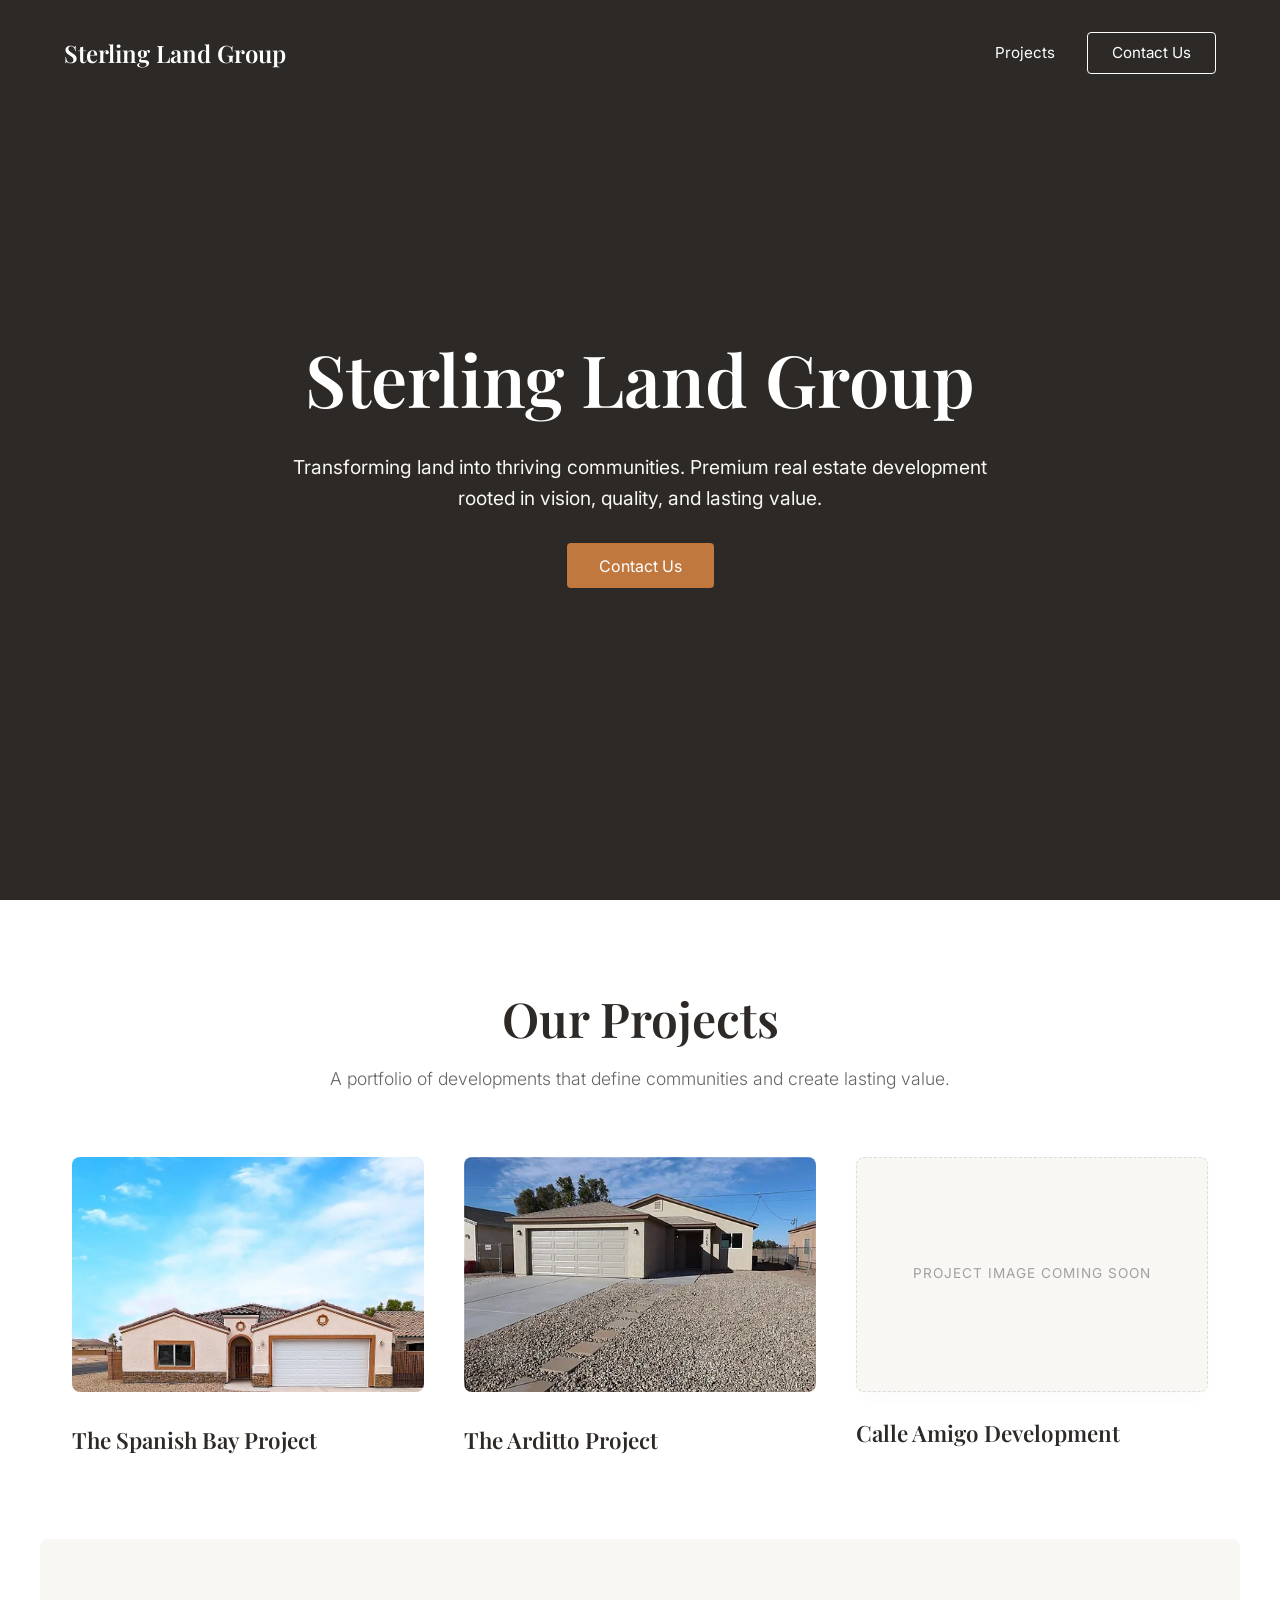
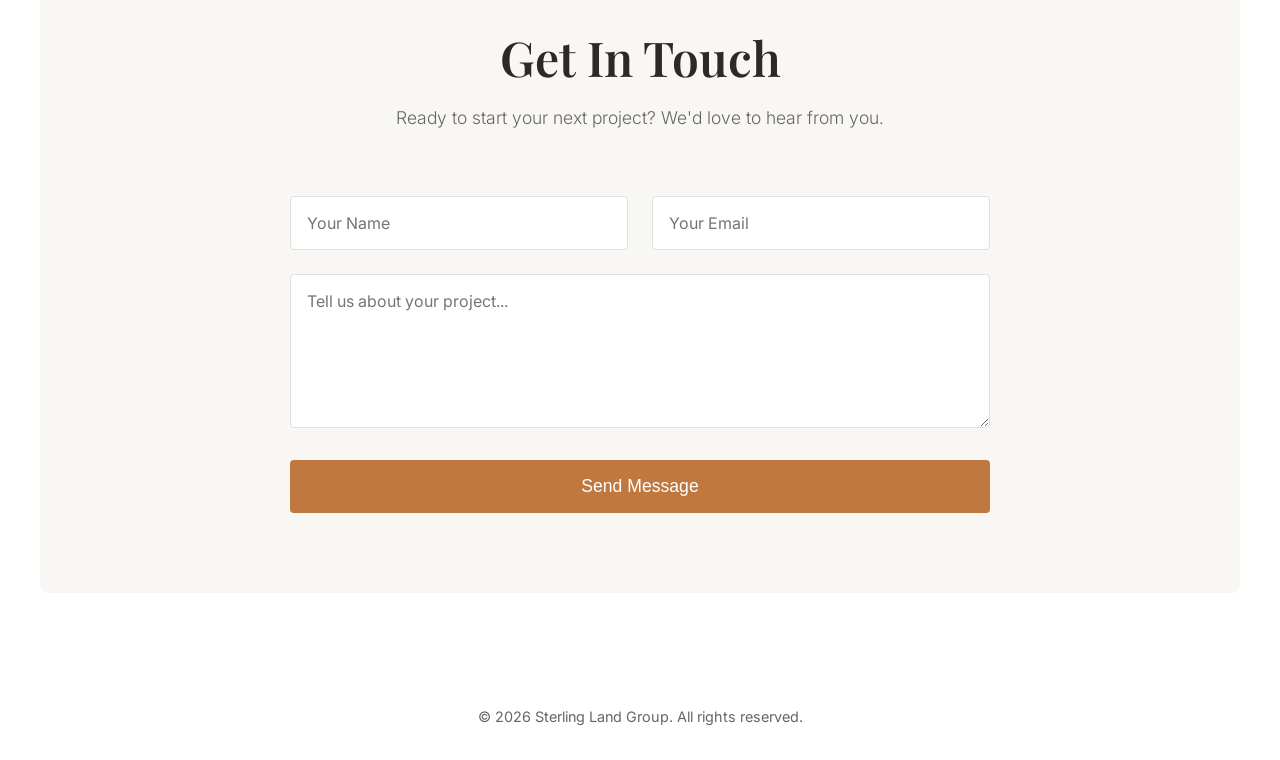
==== commit 5163ef32: "fix: restore accidentally deleted project cards in index.html" ====
--- a/index.html
+++ b/index.html
@@ -48,4 +48,40 @@
 
                 <article class="project-card">
                     <a href="arditto.html">
-                        <img src="assets/images/arditto/arditto-exterior.webp" alt="Exterior view of the modern Arditto Project residence" style="width: 100%; aspect-ratio:+                        <img src="assets/images/arditto/arditto-exterior.webp" alt="Exterior view of the modern Arditto Project residence" style="width: 100%; aspect-ratio: 3/2; object-fit: cover; border-radius: 8px;">
+                    </a>
+                    <a href="arditto.html" style="text-decoration: none;">
+                        <h3>The Arditto Project</h3>
+                    </a>
+                </article>
+                
+                <article class="project-card">
+                    <div class="project-placeholder">Project Image Coming Soon</div>
+                    <h3>Calle Amigo Development</h3>
+                </article>
+            </div>
+        </section>
+
+        <section id="contact" class="container contact-section">
+            <div class="section-header">
+                <h2 class="section-title">Get In Touch</h2>
+                <p class="section-subtitle">Ready to start your next project? We'd love to hear from you.</p>
+            </div>
+            
+            <form class="contact-form" action="https://formspree.io/f/xojpgyly" method="POST">
+                <div class="form-row">
+                    <input type="text" name="name" placeholder="Your Name" required>
+                    <input type="email" name="email" placeholder="Your Email" required>
+                </div>
+                <textarea name="message" rows="6" placeholder="Tell us about your project..." required></textarea>
+                <button type="submit" class="btn-main btn-full">Send Message</button>
+            </form>
+        </section>
+    </main>
+
+    <footer>
+        <p>&copy; 2026 Sterling Land Group. All rights reserved.</p>
+    </footer>
+
+</body>
+</html>
